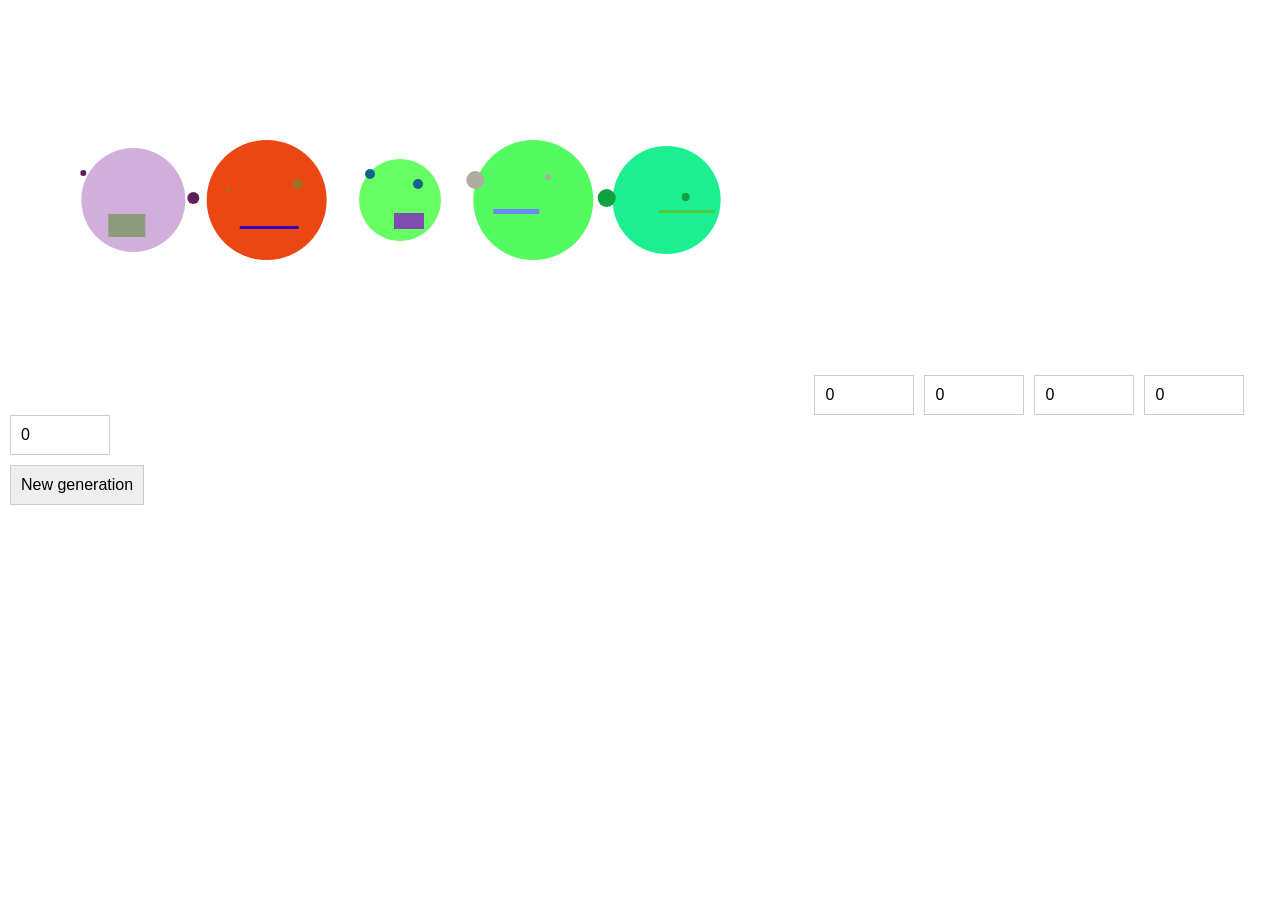
==== faces/faces.html @ 620b74ad "Added faces" ====
<!DOCTYPE html>
<html lang="en">
<head>
    <meta charset="UTF-8">
    <meta name="viewport" content="width=device-width, initial-scale=1.0">
    <meta http-equiv="X-UA-Compatible" content="ie=edge">
    <title>Faces</title>
    <style>
        * {
            margin: 0;
            padding: 0;
            box-sizing: border-box;
            font: 16px sans-serif;
        }

        input {
            display: inline-block;
            width: 100px;
            margin-left: 10px;
            padding: 10px;
            background: #fff;
            border: 1px solid #ccc;
        }

        input:focus {
            outline: none;
        }

        button {
            display: block;
            margin: 10px;
            padding: 10px;
            background: #eee;
            border: 1px solid #ccc;
        }

        button:hover {
            cursor: pointer;
            background: #ddd;
        }
    </style>
</head>
<body>
    <canvas id="canvas"></canvas>
    <script src="faces.js"></script>
</body>
</html>
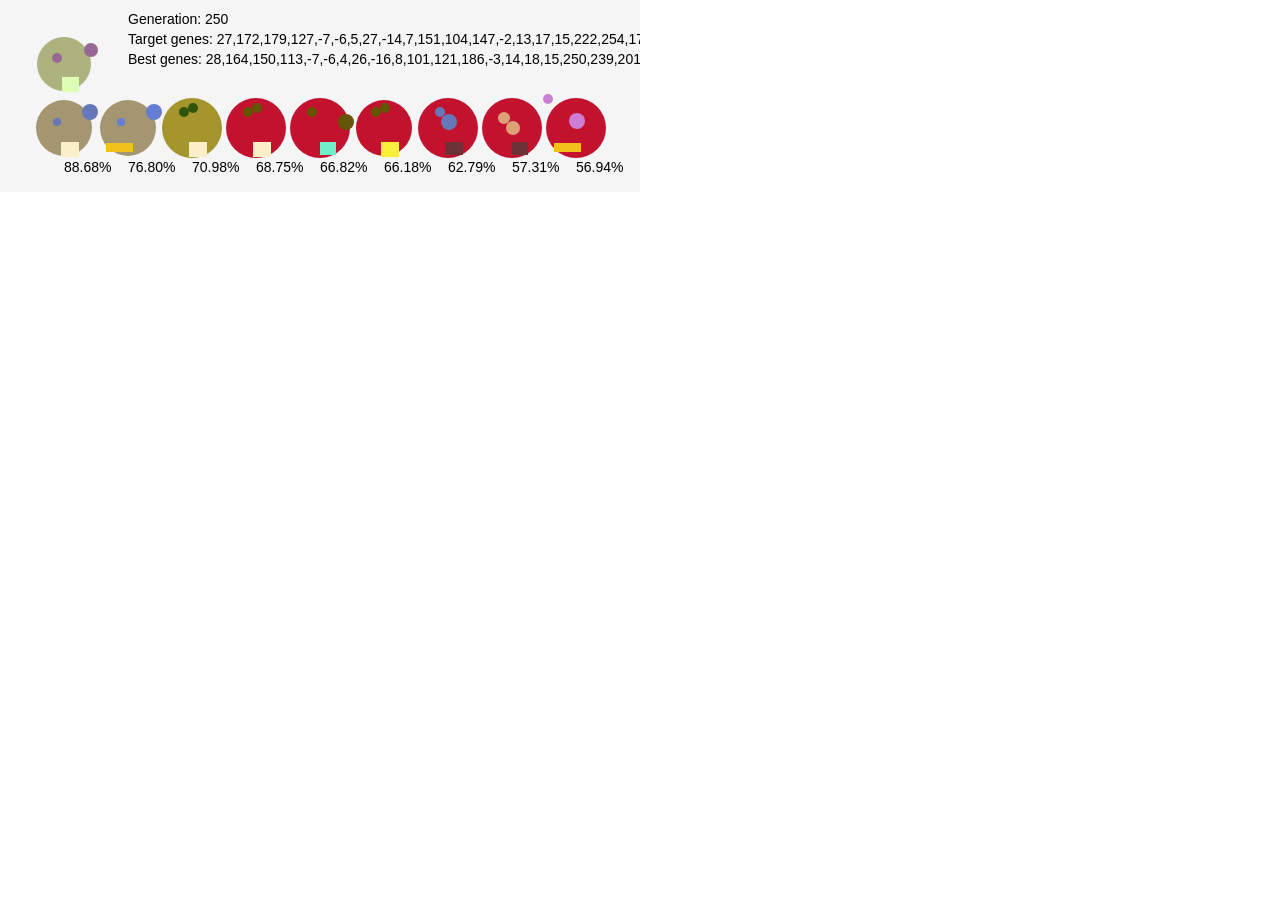
==== commit f7e40591: "update" ====
--- a/faces/faces.html
+++ b/faces/faces.html
@@ -16,7 +16,7 @@
         input {
             display: inline-block;
             width: 100px;
-            margin-left: 10px;
+            margin: 10px;
             padding: 10px;
             background: #fff;
             border: 1px solid #ccc;
@@ -41,7 +41,7 @@
     </style>
 </head>
 <body>
-    <canvas id="canvas"></canvas>
+    <canvas id="canvas"></canvas><br>
     <script src="faces.js"></script>
 </body>
 </html>
